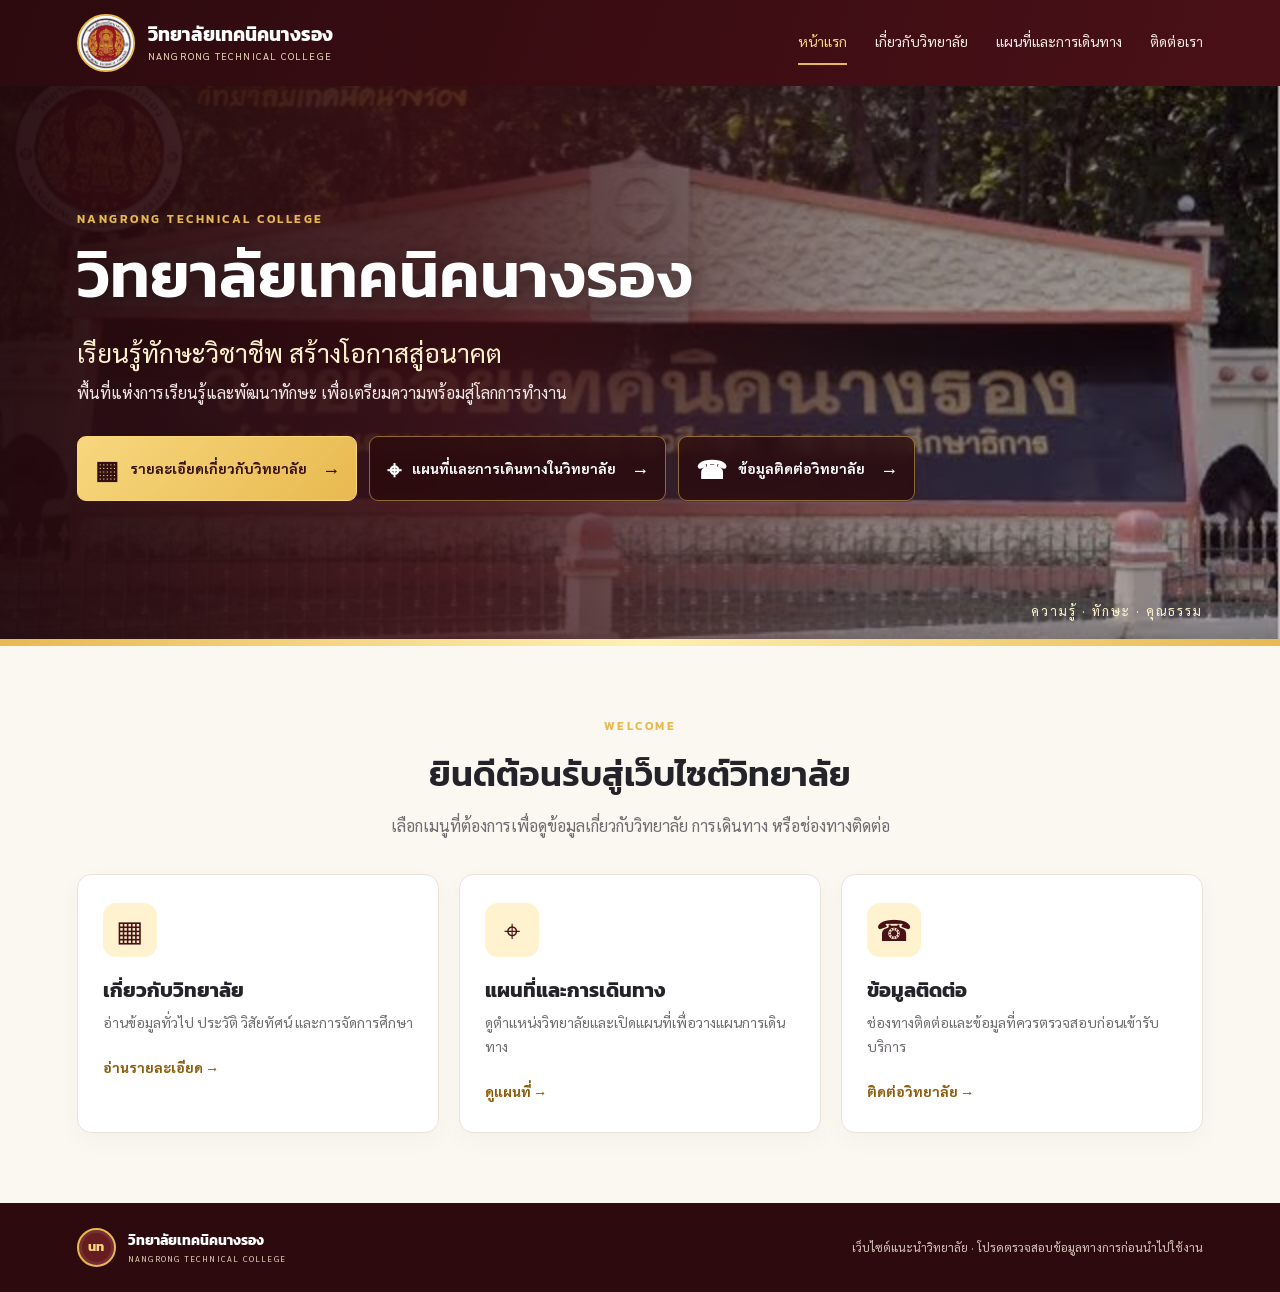
==== index.html @ 83687063 "Add files via upload" ====
<!DOCTYPE html>
<html lang="th">
<head>
  <meta charset="UTF-8">
  <meta name="viewport" content="width=device-width, initial-scale=1.0">
  <meta name="description" content="เว็บไซต์แนะนำวิทยาลัยเทคนิคนางรอง">
  <title>วิทยาลัยเทคนิคนางรอง | หน้าหลัก</title>
  <link rel="stylesheet" href="style.css">
</head>
<body>
<header class="site-header">
  <a class="brand" href="index.html" aria-label="หน้าหลักวิทยาลัยเทคนิคนางรอง">
  <img
    class="college-logo"
    src="assets/college-logo.png"
    alt="ตราวิทยาลัยเทคนิคนางรอง"
  >
  <span>
    <strong>วิทยาลัยเทคนิคนางรอง</strong>
    <small>NANGRONG TECHNICAL COLLEGE</small>
  </span>
</a>
  <button class="menu-toggle" aria-label="เปิดเมนู" aria-expanded="false">☰</button>
  <nav class="nav">
    <a class="active" href="index.html">หน้าแรก</a>
    <a href="about.html">เกี่ยวกับวิทยาลัย</a>
    <a href="map.html">แผนที่และการเดินทาง</a>
    <a href="contact.html">ติดต่อเรา</a>
  </nav>
</header>
<main>
  <section class="hero">
    <div class="hero-shade"></div>
    <div class="hero-content">
      <p class="eyebrow">NANGRONG TECHNICAL COLLEGE</p>
      <h1>วิทยาลัยเทคนิคนางรอง</h1>
      <p class="hero-lead">เรียนรู้ทักษะวิชาชีพ สร้างโอกาสสู่อนาคต</p>
      <p class="hero-copy">พื้นที่แห่งการเรียนรู้และพัฒนาทักษะ เพื่อเตรียมความพร้อมสู่โลกการทำงาน</p>
      <div class="hero-actions">
        <a class="btn btn-gold" href="about.html"><span>▦</span> รายละเอียดเกี่ยวกับวิทยาลัย <b>→</b></a>
        <a class="btn btn-outline" href="map.html"><span>⌖</span> แผนที่และการเดินทางในวิทยาลัย <b>→</b></a>
        <a class="btn btn-outline" href="contact.html"><span>☎</span> ข้อมูลติดต่อวิทยาลัย <b>→</b></a>
      </div>
    </div>
    <div class="hero-label">ความรู้ · ทักษะ · คุณธรรม</div>
  </section>
  <section class="welcome section">
    <div class="section-heading">
      <p class="eyebrow">WELCOME</p>
      <h2>ยินดีต้อนรับสู่เว็บไซต์วิทยาลัย</h2>
      <p>เลือกเมนูที่ต้องการเพื่อดูข้อมูลเกี่ยวกับวิทยาลัย การเดินทาง หรือช่องทางติดต่อ</p>
    </div>
    <div class="feature-grid">
      <a class="feature-card" href="about.html"><span class="feature-icon">▦</span><h3>เกี่ยวกับวิทยาลัย</h3><p>อ่านข้อมูลทั่วไป ประวัติ วิสัยทัศน์ และการจัดการศึกษา</p><span class="text-link">อ่านรายละเอียด →</span></a>
      <a class="feature-card" href="map.html"><span class="feature-icon">⌖</span><h3>แผนที่และการเดินทาง</h3><p>ดูตำแหน่งวิทยาลัยและเปิดแผนที่เพื่อวางแผนการเดินทาง</p><span class="text-link">ดูแผนที่ →</span></a>
      <a class="feature-card" href="contact.html"><span class="feature-icon">☎</span><h3>ข้อมูลติดต่อ</h3><p>ช่องทางติดต่อและข้อมูลที่ควรตรวจสอบก่อนเข้ารับบริการ</p><span class="text-link">ติดต่อวิทยาลัย →</span></a>
    </div>
  </section>
</main>
<footer class="footer"><span class="brand-mark small">นท</span><div><strong>วิทยาลัยเทคนิคนางรอง</strong><small>NANGRONG TECHNICAL COLLEGE</small></div><p>เว็บไซต์แนะนำวิทยาลัย · โปรดตรวจสอบข้อมูลทางการก่อนนำไปใช้งาน</p></footer>
<script src="script.js"></script>
</body>
</html>
---- style.css ----
@import url('https://fonts.googleapis.com/css2?family=Kanit:wght@300;400;500;600;700&family=Sarabun:wght@300;400;500;600;700&display=swap');
:root{--wine:#4a1017;--wine2:#2c0a0e;--gold:#e8b94f;--gold2:#f7d77e;--ink:#25232a;--muted:#6f6b70;--cream:#fbf8f1;--line:#e9e2d6;--white:#fff}
*{box-sizing:border-box}html{scroll-behavior:smooth}body{margin:0;background:var(--cream);color:var(--ink);font-family:'Sarabun',sans-serif;line-height:1.7}a{color:inherit;text-decoration:none}.site-header{height:auto;min-height:84px;background:linear-gradient(110deg,var(--wine2),var(--wine));display:flex;align-items:center;justify-content:space-between;padding:14px clamp(20px,6vw,88px);gap:24px;color:#fff;position:relative;z-index:5;box-shadow:0 5px 22px #2b0b0e22}.brand{display:flex;align-items:center;gap:13px;min-width:0}.brand-mark{width:53px;height:53px;border-radius:50%;display:grid;place-items:center;border:2px solid var(--gold);background:#671c21;color:var(--gold2);font-family:'Kanit',sans-serif;font-size:17px;font-weight:700;box-shadow:inset 0 0 0 3px #ffffff15;flex-shrink:0}.brand strong,.brand small,.footer strong,.footer small{display:block}.brand strong{font-family:'Kanit',sans-serif;font-size:19px;line-height:1.35}.brand small,.footer small{font-size:10px;letter-spacing:1.2px;color:#e8d8bc}.nav{display:flex;align-items:center;gap:clamp(12px,2.2vw,32px)}.nav a{font-size:14px;color:#f6ece5;padding:9px 0;border-bottom:2px solid transparent}.nav a:hover,.nav a.active{color:var(--gold2);border-color:var(--gold)}.menu-toggle{display:none;background:none;color:#fff;border:1px solid #ffffff50;border-radius:8px;padding:6px 11px;font-size:22px}.hero{min-height:560px;position:relative;display:flex;align-items:center;overflow:hidden;color:white;background:linear-gradient(90deg,#23090df2 0%,#3a0d12dc 36%,#31101370 68%,#21080c40 100%),url('assets/sddefault.jpg') center/cover}.hero:after{content:"";position:absolute;inset:auto 0 0;height:7px;background:linear-gradient(90deg,var(--gold),#fff0b3,var(--gold))}.hero-content{position:relative;z-index:1;width:min(1160px,88%);margin:0 auto;padding:70px 0 92px}.eyebrow{font-family:'Kanit',sans-serif;color:var(--gold);font-size:12px;font-weight:600;letter-spacing:2.5px;margin:0 0 8px}.hero h1,.page-banner h1{font-family:'Kanit',sans-serif;font-weight:600;line-height:1.2;margin:0}.hero h1{font-size:clamp(36px,5vw,64px);max-width:720px;text-shadow:0 3px 20px #0005}.hero-lead{font-size:clamp(19px,2.2vw,26px);margin:16px 0 5px;color:#fff1ce}.hero-copy{font-size:16px;color:#f2e7e4;max-width:570px;margin:0 0 29px}.hero-actions{display:flex;flex-wrap:wrap;gap:12px}.btn{display:inline-flex;align-items:center;justify-content:center;gap:11px;padding:13px 17px;border-radius:9px;font-family:'Sarabun',sans-serif;font-size:14px;font-weight:700;line-height:1.5;transition:transform .2s,box-shadow .2s;border:1px solid transparent;cursor:pointer}.btn:hover{transform:translateY(-2px);box-shadow:0 8px 22px #0002}.btn span{font-size:25px}.btn b{font-size:18px;margin-left:5px}.btn-gold{background:linear-gradient(135deg,var(--gold2),var(--gold));color:#321014;border-color:#f9d77a}.btn-outline{background:#2b0b0dc9;color:#fff;border-color:#e8b94f88;backdrop-filter:blur(6px)}.hero-label{position:absolute;right:6%;bottom:24px;color:#fff2cf;font-size:13px;letter-spacing:2px}.section{padding:70px 6%}.section-heading{text-align:center;max-width:700px;margin:0 auto 35px}.section-heading h2,.content-card h2{font-family:'Kanit',sans-serif;margin:0 0 8px;font-weight:600}.section-heading h2{font-size:clamp(25px,3vw,35px)}.section-heading>p:last-child{margin:0;color:var(--muted)}.feature-grid{max-width:1160px;margin:auto;display:grid;grid-template-columns:repeat(3,1fr);gap:20px}.feature-card{background:#fff;border:1px solid var(--line);border-radius:14px;padding:28px 25px;box-shadow:0 8px 25px #35111608;transition:.2s}.feature-card:hover{transform:translateY(-5px);border-color:#dfbb64;box-shadow:0 15px 32px #35111612}.feature-icon{display:grid;place-items:center;width:54px;height:54px;border-radius:13px;background:#fff2ce;color:var(--wine);font-size:29px}.feature-card h3{font-family:'Kanit',sans-serif;font-size:20px;margin:16px 0 4px}.feature-card p{color:var(--muted);margin:0 0 18px;font-size:14px}.text-link{color:#8b5b09;font-weight:700;font-size:14px}.footer{background:var(--wine2);color:white;padding:25px clamp(20px,6vw,88px);display:flex;align-items:center;gap:12px}.brand-mark.small{width:39px;height:39px;font-size:13px}.footer strong{font-family:'Kanit',sans-serif;font-size:14px}.footer small{font-size:8px}.footer p{margin:0 0 0 auto;font-size:12px;color:#d6c5bd}.page-main{min-height:70vh}.page-banner{background:radial-gradient(ellipse at 85% 0%,#7a3135 0,transparent 45%),linear-gradient(110deg,var(--wine2),var(--wine));padding:52px max(6%,calc((100% - 1160px)/2));color:white;border-bottom:5px solid var(--gold)}.page-banner h1{font-size:clamp(29px,4vw,43px)}.page-banner>p:last-child{color:#f1dfd9;margin:9px 0 0}.content-layout,.map-layout,.contact-layout{width:min(1160px,88%);margin:40px auto 65px;display:grid;grid-template-columns:minmax(0,2fr) minmax(230px,1fr);gap:24px;align-items:start}.content-card,.side-card{background:white;border:1px solid var(--line);border-radius:14px;padding:25px;box-shadow:0 8px 25px #35111608}.content-card h2{font-size:24px}.content-card p{color:#5d5960}.campus-photo{height:250px;border-radius:10px;margin-bottom:22px;background-size:cover;background-position:center}.photo-one{background-image:url('https://images.unsplash.com/photo-1562774053-701939374585?auto=format&fit=crop&w=1200&q=85')}.notice{background:#fff6d9;border-left:4px solid var(--gold);padding:12px 15px;border-radius:5px;color:#695021!important;font-size:13px}.info-grid{display:grid;grid-template-columns:repeat(3,1fr);gap:12px;margin-top:20px}.info-tile{border:1px solid var(--line);border-radius:10px;padding:15px}.info-tile>span,.travel-item>span{display:grid;place-items:center;background:#fff0c7;color:#774c0b;border-radius:8px;width:36px;height:36px;font-weight:700}.info-tile h3,.travel-item h3{font-family:'Kanit',sans-serif;font-size:16px;margin:9px 0 3px}.info-tile p,.travel-item p{font-size:13px;margin:0}.side-card h3{font-family:'Kanit',sans-serif;margin:0 0 12px}.side-card a{display:block;padding:12px 0;border-top:1px solid var(--line);font-size:14px}.side-card a:hover{color:#95620b}.map-layout{grid-template-columns:minmax(0,1.45fr) minmax(280px,1fr)}.map-panel{background:#fff;padding:15px;border:1px solid var(--line);border-radius:14px;box-shadow:0 8px 25px #35111608}.map-art{height:390px;position:relative;overflow:hidden;border-radius:9px;background-color:#e9eddd;background-image:linear-gradient(28deg,transparent 47%,#fff 48%,#fff 51%,transparent 52%),linear-gradient(110deg,transparent 43%,#fff 44%,#fff 47%,transparent 48%),repeating-linear-gradient(0deg,transparent 0 52px,#d5dfc6 53px 55px),repeating-linear-gradient(90deg,transparent 0 62px,#d5dfc6 63px 65px)}.map-road{position:absolute;background:#fff;border:1px solid #e3d8c1;height:15px;width:130%;left:-15%;top:50%;transform:rotate(-19deg)}.road-b{top:30%;transform:rotate(31deg)}.road-c{top:78%;transform:rotate(7deg)}.map-block{position:absolute;background:#d2dfbb;border:2px solid #a8bd8d;color:#4e6443;padding:12px 15px;border-radius:6px;font-size:12px;font-weight:700}.block-a{top:17%;left:12%}.block-b{top:23%;right:12%}.block-c{bottom:18%;left:20%}.block-d{bottom:20%;right:16%}.map-pin{position:absolute;top:45%;left:45%;transform:translate(-50%,-50%);display:grid;place-items:center;width:52px;height:52px;border-radius:50% 50% 50% 0;transform:rotate(-45deg);background:var(--wine);color:var(--gold);font-size:29px;box-shadow:0 5px 12px #0003}.map-pin small{position:absolute;left:42px;top:2px;transform:rotate(45deg);background:white;color:var(--wine);white-space:nowrap;padding:6px 9px;border-radius:5px;font-size:11px;box-shadow:0 3px 10px #0002}.map-disclaimer{position:absolute;bottom:4px;left:10px;font-size:10px;color:#555;background:#ffffffcf;padding:3px 7px;border-radius:4px}.map-button{width:100%;margin-top:13px}.travel-card{padding:25px}.travel-item{display:flex;gap:12px;padding:17px 0;border-bottom:1px solid var(--line)}.travel-item:last-of-type{border-bottom:0}.contact-layout{grid-template-columns:1fr 1fr}.contact-row{display:flex;gap:14px;padding:17px 0;border-bottom:1px solid var(--line)}.contact-icon{flex-shrink:0;width:42px;height:42px;border-radius:11px;display:grid;place-items:center;background:#fff0c7;color:var(--wine);font-size:23px}.contact-row h3{font-family:'Kanit',sans-serif;margin:0;font-size:16px}.contact-row p{margin:3px 0;font-size:14px}.contact-row small,.muted{font-size:12px;color:var(--muted)}.full-btn{width:100%;margin-top:15px}.contact-form label{display:block;font-size:14px;font-weight:700;margin:13px 0 5px}.contact-form input,.contact-form select,.contact-form textarea{width:100%;border:1px solid #ded6ca;background:#fffdf9;border-radius:7px;padding:11px 12px;font:inherit;color:var(--ink)}.contact-form input:focus,.contact-form select:focus,.contact-form textarea:focus{outline:2px solid #e8b94f88;border-color:#c9972c}.form-feedback{font-size:13px;color:#5d4210}.muted{margin-top:0}
@media(max-width:850px){.site-header{padding:13px 5%}.menu-toggle{display:block}.nav{display:none;position:absolute;top:100%;left:0;right:0;background:var(--wine2);padding:12px 5% 20px;flex-direction:column;align-items:stretch;gap:0}.nav.open{display:flex}.nav a{padding:12px 0}.hero{min-height:600px;background-position:60% center}.hero-content{width:90%;padding:65px 0 85px}.hero-actions{max-width:500px}.hero-actions .btn{width:100%;justify-content:flex-start}.feature-grid{grid-template-columns:1fr}.content-layout,.map-layout,.contact-layout{grid-template-columns:1fr;width:90%}.info-grid{grid-template-columns:1fr}.footer{flex-wrap:wrap}.footer p{width:100%;margin:8px 0 0}.map-art{height:330px}}
@media(max-width:480px){.brand-mark{width:43px;height:43px}.brand strong{font-size:15px}.brand small{font-size:8px}.hero h1{font-size:34px}.hero-label{font-size:10px}.section{padding:48px 5%}.content-card{padding:18px}.page-banner{padding:40px 5%}.map-art{height:280px}.map-pin small{font-size:9px}.campus-photo{height:190px}}

/* Google Maps embed */
.google-map-wrap{width:100%;height:390px;overflow:hidden;border-radius:9px;background:#eee}
.google-map-embed{display:block;width:100%;height:100%;border:0}
@media(max-width:850px){.google-map-wrap{height:330px}}
@media(max-width:480px){.google-map-wrap{height:280px}}
.college-logo {
  width: 58px;
  height: 58px;
  object-fit: contain;
  border-radius: 50%;
  background: #ffffff;
  border: 2px solid #e8b94f;
  flex-shrink: 0;
  display: block;
}

/* จัดวางชื่อวิทยาลัย */
.brand {
  display: flex;
  align-items: center;
  gap: 13px;
  text-decoration: none;
  color: #ffffff;
}
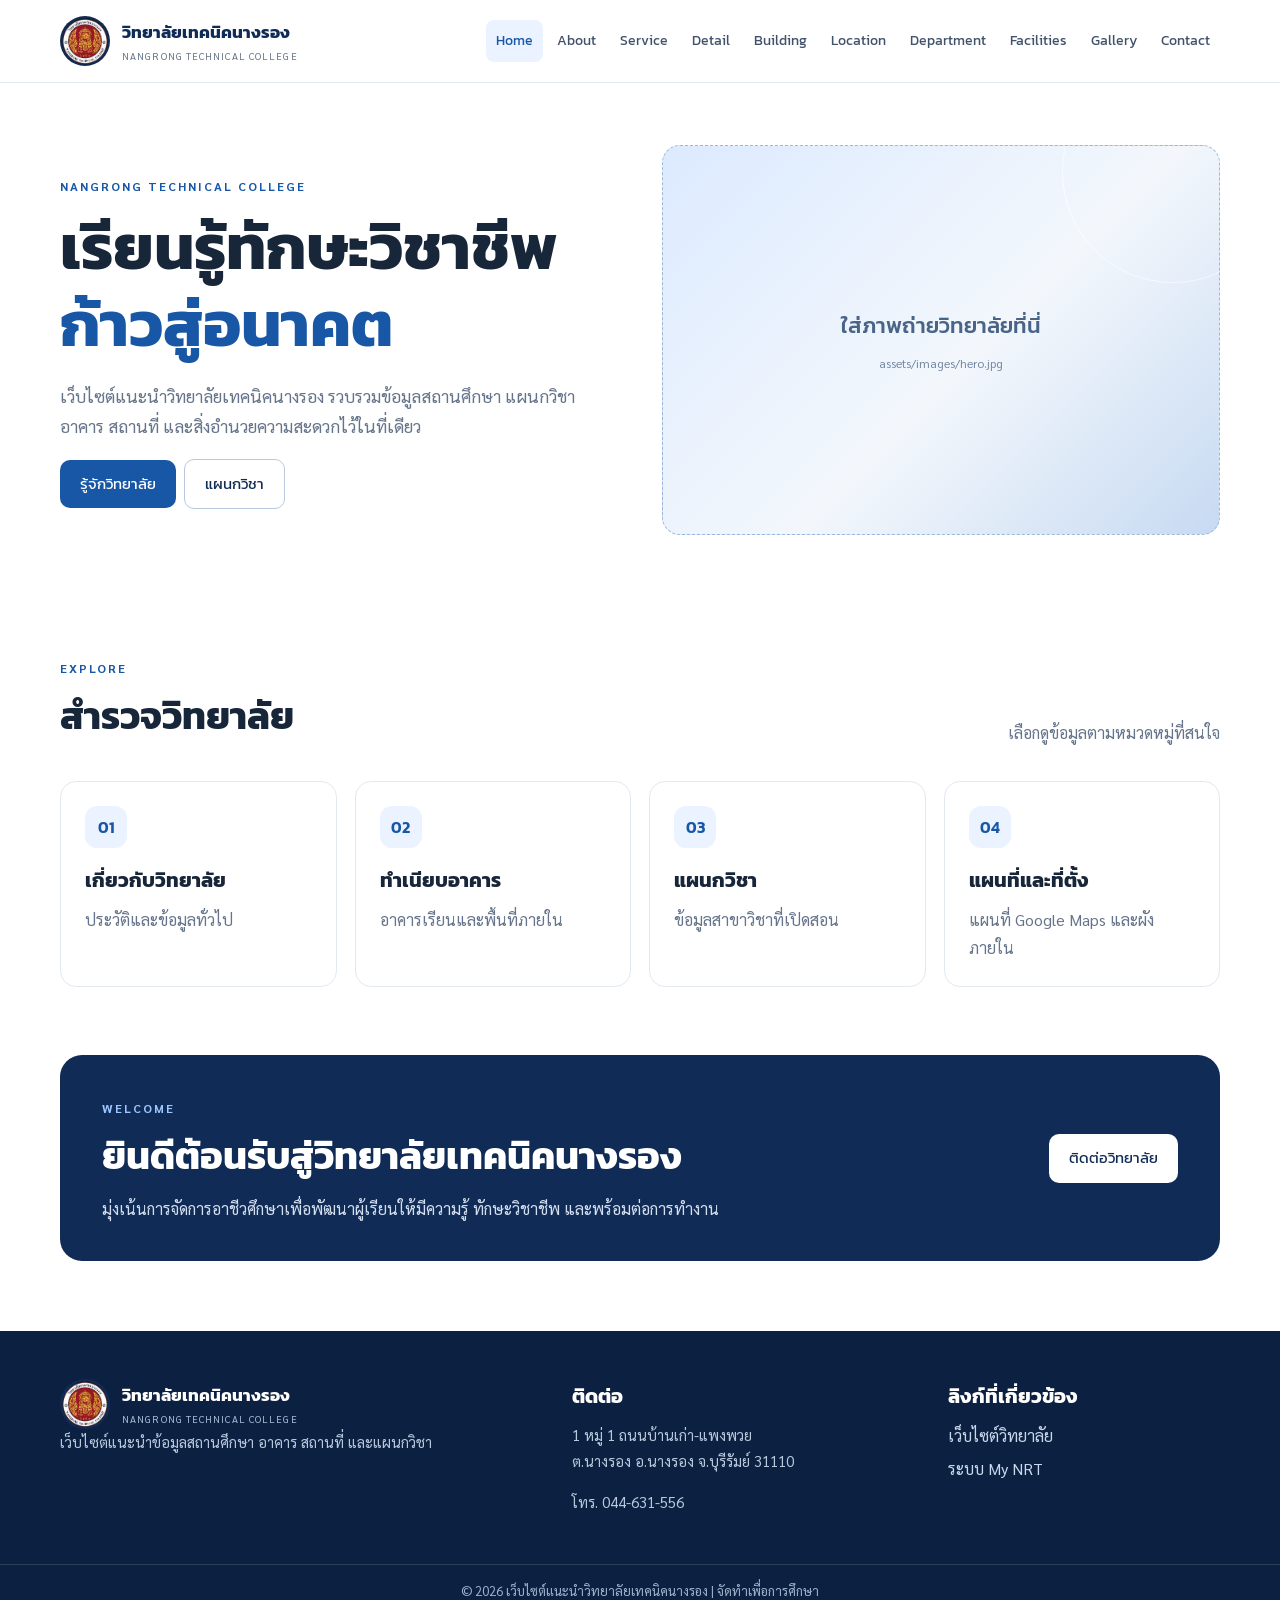
==== commit 10edf67b: "Add files via upload" ====
--- a/index.html
+++ b/index.html
@@ -1,63 +1,40 @@
 <!DOCTYPE html>
 <html lang="th">
 <head>
-  <meta charset="UTF-8">
-  <meta name="viewport" content="width=device-width, initial-scale=1.0">
+  <meta charset="UTF-8"><meta name="viewport" content="width=device-width, initial-scale=1.0">
   <meta name="description" content="เว็บไซต์แนะนำวิทยาลัยเทคนิคนางรอง">
-  <title>วิทยาลัยเทคนิคนางรอง | หน้าหลัก</title>
-  <link rel="stylesheet" href="style.css">
+  <title>หน้าแรก | วิทยาลัยเทคนิคนางรอง</title>
+  <link rel="preconnect" href="https://fonts.googleapis.com"><link rel="preconnect" href="https://fonts.gstatic.com" crossorigin>
+  <link href="https://fonts.googleapis.com/css2?family=Kanit:wght@300;400;500;600;700&family=Sarabun:wght@300;400;500;600;700&display=swap" rel="stylesheet">
+  <link rel="stylesheet" href="assets/css/style.css">
 </head>
 <body>
-<header class="site-header">
-  <a class="brand" href="index.html" aria-label="หน้าหลักวิทยาลัยเทคนิคนางรอง">
-  <img
-    class="college-logo"
-    src="assets/college-logo.png"
-    alt="ตราวิทยาลัยเทคนิคนางรอง"
-  >
-  <span>
-    <strong>วิทยาลัยเทคนิคนางรอง</strong>
-    <small>NANGRONG TECHNICAL COLLEGE</small>
-  </span>
-</a>
-  <button class="menu-toggle" aria-label="เปิดเมนู" aria-expanded="false">☰</button>
-  <nav class="nav">
-    <a class="active" href="index.html">หน้าแรก</a>
-    <a href="about.html">เกี่ยวกับวิทยาลัย</a>
-    <a href="map.html">แผนที่และการเดินทาง</a>
-    <a href="contact.html">ติดต่อเรา</a>
-  </nav>
-</header>
+<header class="site-header"><div class="container nav-wrap">
+<a class="brand" href="index.html"><span class="brand-mark"><img src="assets/images/college-logo.png" alt="" width="50"></span><span><b>วิทยาลัยเทคนิคนางรอง</b><small>NANGRONG TECHNICAL COLLEGE</small></span></a>
+<button class="menu-toggle" id="menuToggle" aria-label="เปิดเมนู" aria-expanded="false">☰</button>
+<nav class="main-nav" id="mainNav"><a href="index.html" class="nav-link active">Home</a><a href="about.html" class="nav-link">About</a><a href="service.html" class="nav-link">Service</a><a href="detail.html" class="nav-link">Detail</a><a href="building.html" class="nav-link">Building</a><a href="location.html" class="nav-link">Location</a><a href="department.html" class="nav-link">Department</a><a href="facilities.html" class="nav-link">Facilities</a><a href="gallery.html" class="nav-link">Gallery</a><a href="contact.html" class="nav-link">Contact</a></nav>
+</div></header>
 <main>
-  <section class="hero">
-    <div class="hero-shade"></div>
-    <div class="hero-content">
-      <p class="eyebrow">NANGRONG TECHNICAL COLLEGE</p>
-      <h1>วิทยาลัยเทคนิคนางรอง</h1>
-      <p class="hero-lead">เรียนรู้ทักษะวิชาชีพ สร้างโอกาสสู่อนาคต</p>
-      <p class="hero-copy">พื้นที่แห่งการเรียนรู้และพัฒนาทักษะ เพื่อเตรียมความพร้อมสู่โลกการทำงาน</p>
-      <div class="hero-actions">
-        <a class="btn btn-gold" href="about.html"><span>▦</span> รายละเอียดเกี่ยวกับวิทยาลัย <b>→</b></a>
-        <a class="btn btn-outline" href="map.html"><span>⌖</span> แผนที่และการเดินทางในวิทยาลัย <b>→</b></a>
-        <a class="btn btn-outline" href="contact.html"><span>☎</span> ข้อมูลติดต่อวิทยาลัย <b>→</b></a>
-      </div>
-    </div>
-    <div class="hero-label">ความรู้ · ทักษะ · คุณธรรม</div>
-  </section>
-  <section class="welcome section">
-    <div class="section-heading">
-      <p class="eyebrow">WELCOME</p>
-      <h2>ยินดีต้อนรับสู่เว็บไซต์วิทยาลัย</h2>
-      <p>เลือกเมนูที่ต้องการเพื่อดูข้อมูลเกี่ยวกับวิทยาลัย การเดินทาง หรือช่องทางติดต่อ</p>
-    </div>
-    <div class="feature-grid">
-      <a class="feature-card" href="about.html"><span class="feature-icon">▦</span><h3>เกี่ยวกับวิทยาลัย</h3><p>อ่านข้อมูลทั่วไป ประวัติ วิสัยทัศน์ และการจัดการศึกษา</p><span class="text-link">อ่านรายละเอียด →</span></a>
-      <a class="feature-card" href="map.html"><span class="feature-icon">⌖</span><h3>แผนที่และการเดินทาง</h3><p>ดูตำแหน่งวิทยาลัยและเปิดแผนที่เพื่อวางแผนการเดินทาง</p><span class="text-link">ดูแผนที่ →</span></a>
-      <a class="feature-card" href="contact.html"><span class="feature-icon">☎</span><h3>ข้อมูลติดต่อ</h3><p>ช่องทางติดต่อและข้อมูลที่ควรตรวจสอบก่อนเข้ารับบริการ</p><span class="text-link">ติดต่อวิทยาลัย →</span></a>
-    </div>
-  </section>
+<section class="hero">
+  <div class="hero-copy">
+    <span class="eyebrow">NANGRONG TECHNICAL COLLEGE</span>
+    <h1>เรียนรู้ทักษะวิชาชีพ<br><span>ก้าวสู่อนาคต</span></h1>
+    <p>เว็บไซต์แนะนำวิทยาลัยเทคนิคนางรอง รวบรวมข้อมูลสถานศึกษา แผนกวิชา อาคาร สถานที่ และสิ่งอำนวยความสะดวกไว้ในที่เดียว</p>
+    <div class="hero-actions"><a class="btn btn-primary" href="about.html">รู้จักวิทยาลัย</a><a class="btn btn-outline" href="department.html">แผนกวิชา</a></div>
+  </div>
+  <div class="hero-image image-placeholder"><span>ใส่ภาพถ่ายวิทยาลัยที่นี่</span><small>assets/images/hero.jpg</small></div>
+</section>
+<section class="section">
+  <div class="section-heading"><div><span class="eyebrow">EXPLORE</span><h2>สำรวจวิทยาลัย</h2></div><p>เลือกดูข้อมูลตามหมวดหมู่ที่สนใจ</p></div>
+  <div class="card-grid">
+    <a class="feature-card" href="about.html"><span class="card-icon">01</span><h3>เกี่ยวกับวิทยาลัย</h3><p>ประวัติและข้อมูลทั่วไป</p></a>
+    <a class="feature-card" href="building.html"><span class="card-icon">02</span><h3>ทำเนียบอาคาร</h3><p>อาคารเรียนและพื้นที่ภายใน</p></a>
+    <a class="feature-card" href="department.html"><span class="card-icon">03</span><h3>แผนกวิชา</h3><p>ข้อมูลสาขาวิชาที่เปิดสอน</p></a>
+    <a class="feature-card" href="location.html"><span class="card-icon">04</span><h3>แผนที่และที่ตั้ง</h3><p>แผนที่ Google Maps และผังภายใน</p></a>
+  </div>
+</section>
+<section class="section callout"><div><span class="eyebrow">WELCOME</span><h2>ยินดีต้อนรับสู่วิทยาลัยเทคนิคนางรอง</h2><p>มุ่งเน้นการจัดการอาชีวศึกษาเพื่อพัฒนาผู้เรียนให้มีความรู้ ทักษะวิชาชีพ และพร้อมต่อการทำงาน</p></div><a class="btn btn-light" href="contact.html">ติดต่อวิทยาลัย</a></section>
 </main>
-<footer class="footer"><span class="brand-mark small">นท</span><div><strong>วิทยาลัยเทคนิคนางรอง</strong><small>NANGRONG TECHNICAL COLLEGE</small></div><p>เว็บไซต์แนะนำวิทยาลัย · โปรดตรวจสอบข้อมูลทางการก่อนนำไปใช้งาน</p></footer>
-<script src="script.js"></script>
-</body>
-</html>+<footer class="site-footer"><div class="container footer-grid"><div><a class="brand footer-brand" href="index.html"><span class="brand-mark"><img src="assets/images/college-logo.png" alt="" width="50"></span><span><b>วิทยาลัยเทคนิคนางรอง</b><small>NANGRONG TECHNICAL COLLEGE</small></span></a><p>เว็บไซต์แนะนำข้อมูลสถานศึกษา อาคาร สถานที่ และแผนกวิชา</p></div><div><h3>ติดต่อ</h3><p>1 หมู่ 1 ถนนบ้านเก่า-แพงพวย<br>ต.นางรอง อ.นางรอง จ.บุรีรัมย์ 31110</p><p>โทร. 044-631-556</p></div><div><h3>ลิงก์ที่เกี่ยวข้อง</h3><a href="https://nrtech.ac.th/" target="_blank" rel="noopener">เว็บไซต์วิทยาลัย</a><a href="https://my.nrtech.ac.th/" target="_blank" rel="noopener">ระบบ My NRT</a></div></div><div class="copyright">© <span id="year"></span> เว็บไซต์แนะนำวิทยาลัยเทคนิคนางรอง | จัดทำเพื่อการศึกษา</div></footer>
+<script src="assets/js/main.js"></script>
+</body></html>
--- a/assets/css/style.css
+++ b/assets/css/style.css
@@ -0,0 +1,6 @@
+
+:root{--navy:#102b55;--blue:#1757a6;--sky:#eaf3ff;--ink:#18263a;--muted:#65748a;--line:#e2e9f2;--paper:#fff;--soft:#f5f8fc;--gold:#e6b85c}
+*{box-sizing:border-box}html{scroll-behavior:smooth}body{margin:0;color:var(--ink);background:#fff;font-family:"Sarabun",sans-serif;line-height:1.75}h1,h2,h3,.brand b,.nav-link{font-family:"Kanit",sans-serif}h1,h2,h3,p{margin-top:0}h1{font-size:clamp(2.2rem,5vw,4rem);line-height:1.2;margin-bottom:18px}h2{font-size:clamp(1.7rem,3vw,2.4rem);line-height:1.3;margin-bottom:14px}h3{font-size:1.25rem;margin-bottom:8px}a{color:var(--blue);text-decoration:none}.container{width:min(1160px,calc(100% - 40px));margin:auto}.site-header{height:auto;min-height:82px;background:#fff;border-bottom:1px solid var(--line);position:sticky;top:0;z-index:20}.nav-wrap{display:flex;align-items:center;justify-content:space-between;gap:24px;min-height:82px}.brand{display:flex;align-items:center;gap:12px;color:var(--navy);min-width:max-content}.brand-mark{width:50px;height:50px;display:grid;place-items:center;border-radius:30px;background:var(--navy);color:#fff;font-family:Kanit;font-weight:700;letter-spacing:1px}.brand b{display:block;font-size:1.05rem}.brand small{display:block;color:var(--muted);font-size:.62rem;letter-spacing:1.1px}.main-nav{display:flex;align-items:center;gap:4px;flex-wrap:wrap;justify-content:flex-end}.nav-link{font-size:.88rem;color:#40516a;padding:9px 10px;border-radius:8px;transition:.2s}.nav-link:hover,.nav-link.active{background:var(--sky);color:var(--blue)}.menu-toggle{display:none;border:0;background:var(--sky);color:var(--navy);font-size:1.5rem;border-radius:8px;padding:5px 12px}.hero{width:min(1160px,calc(100% - 40px));margin:42px auto 64px;display:grid;grid-template-columns:1fr 1fr;gap:44px;align-items:center;min-height:430px}.hero-copy{padding:24px 0}.eyebrow{display:inline-block;color:var(--blue);font-size:.76rem;font-weight:700;letter-spacing:2px;margin-bottom:12px}.hero h1 span{color:var(--blue)}.hero-copy p{font-size:1.08rem;color:var(--muted);max-width:570px}.hero-image{min-height:390px;border-radius:28px}.image-placeholder,.gallery-slot{position:relative;display:flex;align-items:center;justify-content:center;flex-direction:column;gap:8px;text-align:center;overflow:hidden;color:#486487;background:linear-gradient(135deg,#dceaff,#f3f7fc 55%,#c7daf2);border:1px dashed #9bb7da;border-radius:18px;min-height:210px;padding:24px}.image-placeholder:before{content:"";position:absolute;width:220px;height:220px;border:1px solid #fff9;border-radius:50%;right:-65px;top:-85px}.image-placeholder span,.gallery-slot span{font-family:Kanit;font-size:1.1rem;font-weight:500;z-index:1}.image-placeholder small,.gallery-slot small{font-size:.75rem;color:#7186a2;z-index:1}.tall{min-height:440px}.hero-image{min-height:390px}.hero-image span{font-size:1.4rem}.btn{display:inline-flex;align-items:center;justify-content:center;border:0;border-radius:10px;padding:11px 20px;font-family:Kanit;font-size:.95rem;cursor:pointer;transition:.2s}.btn-primary{background:var(--blue);color:#fff}.btn-primary:hover{background:var(--navy);transform:translateY(-1px)}.btn-outline{border:1px solid #b8c9df;color:var(--navy);margin-left:8px}.btn-light{background:#fff;color:var(--navy)}.section{width:min(1160px,calc(100% - 40px));margin:0 auto;padding:34px 0 68px}.section-heading{display:flex;align-items:end;justify-content:space-between;gap:20px;margin-bottom:26px}.section-heading p{color:var(--muted);margin-bottom:8px}.card-grid{display:grid;grid-template-columns:repeat(4,1fr);gap:18px}.card-grid.three{grid-template-columns:repeat(3,1fr)}.feature-card,.info-card,.place-card{background:#fff;border:1px solid var(--line);border-radius:16px;overflow:hidden;transition:.2s}.feature-card{padding:24px;color:var(--ink);min-height:180px}.feature-card:hover,.place-card:hover{transform:translateY(-4px);box-shadow:0 14px 32px #173d6c12;border-color:#c1d5ef}.card-icon{display:inline-grid;place-items:center;width:42px;height:42px;border-radius:12px;background:var(--sky);color:var(--blue);font-family:Kanit;font-weight:600;margin-bottom:15px}.feature-card p,.info-card p,.place-card p{color:var(--muted);margin-bottom:0}.place-card .image-placeholder{border:0;border-radius:0;min-height:190px}.card-body{padding:20px}.tag{font-size:.7rem;letter-spacing:1.2px;color:var(--blue);font-weight:700}.text-link{font-weight:600;color:var(--blue);display:inline-block;margin-top:14px}.callout{width:min(1160px,calc(100% - 40px));background:var(--navy);color:#fff;border-radius:22px;padding:38px 42px;margin-bottom:70px;display:flex;align-items:center;justify-content:space-between;gap:25px}.callout .eyebrow{color:#9ec7ff}.callout p{color:#d4e0f1;margin:0}.page-banner{background:linear-gradient(115deg,#102b55,#1c5eaa);color:#fff;padding:68px max(20px,calc((100% - 1160px)/2)) 72px}.page-banner .eyebrow{color:#b8d5ff}.page-banner h1{font-size:clamp(2.1rem,4vw,3.2rem)}.page-banner p{color:#d8e6f8;margin:0;font-size:1.05rem}.content-layout{display:grid;grid-template-columns:1.15fr .85fr;gap:48px;align-items:center}.content-layout p{color:#53647b}.notice{background:#fff8e8;border:1px solid #f0dba9;color:#75571b;padding:15px 18px;border-radius:12px;margin:0 0 24px}.soft{background:var(--soft);width:100%;padding:55px max(20px,calc((100% - 1160px)/2)) 65px}.info-card{padding:24px}.info-card h3{margin-top:5px}.detail-list{display:grid;gap:28px}.detail-row{display:grid;grid-template-columns:.8fr 1.2fr;gap:32px;align-items:center;padding-bottom:28px;border-bottom:1px solid var(--line);scroll-margin-top:110px}.detail-row .image-placeholder{min-height:260px}.muted{color:var(--muted);font-size:.92rem}.contact-list{display:grid;gap:12px}.contact-item{border-bottom:1px solid var(--line);padding:10px 0}.contact-item b{font-family:Kanit;color:var(--navy)}.contact-item p{margin:3px 0}.contact-panel{background:var(--soft);padding:28px;border-radius:18px}.contact-panel form{display:grid;gap:14px}.contact-panel label{font-weight:600;font-size:.92rem}.contact-panel input,.contact-panel textarea{display:block;width:100%;padding:11px 12px;border:1px solid #d3deeb;border-radius:9px;font:inherit;margin-top:5px;background:#fff}.form-message{color:var(--blue);margin:0}.map-frame{height:430px;border-radius:18px;overflow:hidden;border:1px solid var(--line)}.map-frame iframe{width:100%;height:100%;border:0}.map-heading{margin-top:48px}.campus-map{min-height:420px}.center{text-align:center;margin-top:30px}.upload-panel{display:flex;align-items:center;gap:18px;flex-wrap:wrap;margin-bottom:25px}.upload-btn{position:relative;overflow:hidden}.gallery-grid{display:grid;grid-template-columns:repeat(3,1fr);gap:18px}.gallery-slot{min-height:230px}.gallery-slot img{position:absolute;width:100%;height:100%;object-fit:cover;inset:0}.gallery-slot.has-image span,.gallery-slot.has-image small{display:none}.site-footer{background:#0c2141;color:#dce7f6;padding:48px 0 0}.footer-grid{display:grid;grid-template-columns:1.4fr 1fr .8fr;gap:35px;padding-bottom:35px}.footer-brand{color:#fff}.footer-brand small{color:#a9bdd8}.site-footer p{color:#b9c9dd;font-size:.92rem}.site-footer h3{color:#fff}.site-footer a:not(.brand){display:block;color:#c9d8eb;margin:5px 0}.copyright{text-align:center;border-top:1px solid #ffffff20;padding:15px;color:#9eb2cd;font-size:.82rem}
+@media(max-width:1000px){.main-nav{gap:0}.nav-link{padding:8px 7px;font-size:.8rem}.card-grid{grid-template-columns:repeat(2,1fr)}}
+@media(max-width:760px){.nav-wrap{min-height:72px}.menu-toggle{display:block}.main-nav{display:none;position:absolute;top:72px;left:0;right:0;background:#fff;padding:12px 20px 18px;border-bottom:1px solid var(--line);box-shadow:0 12px 20px #102b5510;grid-template-columns:repeat(2,1fr)}.main-nav.open{display:grid}.nav-link{font-size:.9rem}.brand-mark{width:50px;height:50px}.hero{grid-template-columns:1fr;margin-top:22px;gap:20px}.hero-image{min-height:270px}.hero-copy{padding:10px 0}.section-heading{display:block}.content-layout,.detail-row{grid-template-columns:1fr;gap:22px}.detail-row .image-placeholder{min-height:220px}.callout{display:block;padding:30px 25px}.callout .btn{margin-top:20px}.footer-grid{grid-template-columns:1fr 1fr}.footer-grid>div:first-child{grid-column:1/-1}.page-banner{padding-top:48px;padding-bottom:50px}.map-frame{height:340px}}
+@media(max-width:480px){.container,.section,.hero{width:calc(100% - 30px)}.card-grid,.card-grid.three,.gallery-grid{grid-template-columns:1fr}.hero-actions{display:flex;flex-wrap:wrap;gap:8px}.btn-outline{margin-left:0}.footer-grid{grid-template-columns:1fr}.footer-grid>div:first-child{grid-column:auto}.callout{width:calc(100% - 30px)}.map-frame{height:280px}}
